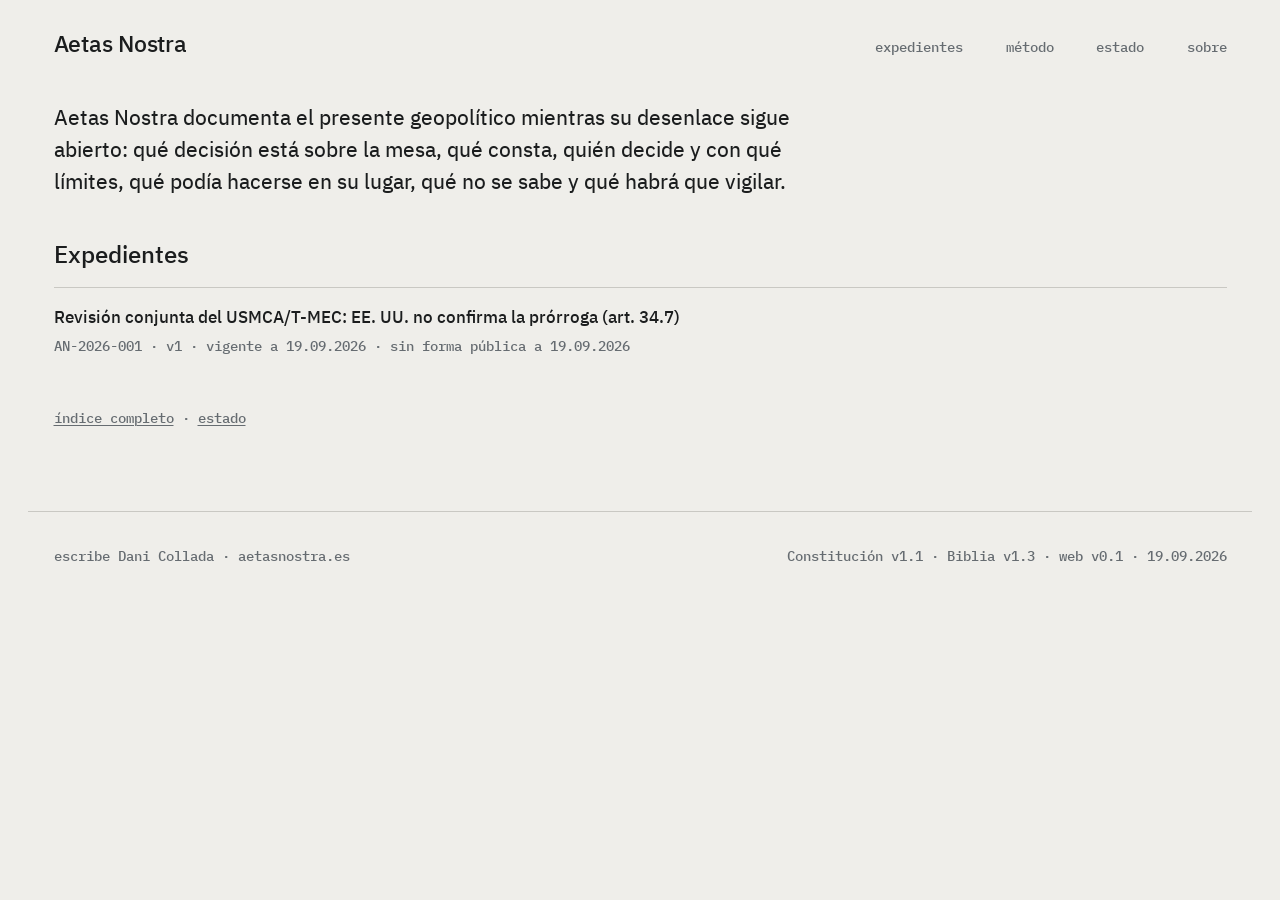
==== index.html @ 775d8df3 "AN-2026-001: formato de cómo citar; pie a Biblia v1.3 Qué: el bloque «Cómo citar» de /AN-2026-001/ y" ====
<!doctype html>
<html lang="es">
<head>
<meta charset="utf-8">
<meta name="viewport" content="width=device-width,initial-scale=1">
<title>Aetas Nostra</title>
<meta name="description" content="Aetas Nostra documenta el presente geopolítico mientras su desenlace sigue abierto: qué decisión está sobre la mesa, qué consta, quién decide y con qué">
<link rel="canonical" href="https://aetasnostra.es">
<link rel="icon" href="/favicon.ico" sizes="16x16 32x32 48x48">
<link rel="icon" href="/favicon.svg" type="image/svg+xml">
<link rel="apple-touch-icon" href="/apple-touch-icon-180.png">
<link rel="preload" href="/assets/fonts/IBMPlexSans-Text.woff2" as="font" type="font/woff2" crossorigin>
<link rel="preload" href="/assets/fonts/IBMPlexSans-Medium.woff2" as="font" type="font/woff2" crossorigin>
<link rel="preload" href="/assets/fonts/IBMPlexMono-Medium.woff2" as="font" type="font/woff2" crossorigin>
<style>
/* aetasnostra.es · v0.1 · 19.09.2026
   Tokens: página #EFEEEA · tinta #1B1D1E · aparato #666C71 (biblia #6A7075; oscurecido 4/255 por canal el 19.09.2026 para contraste 4,58:1 sobre página) · carmín #9A4448 (solo disputa, revisión, retención)
   Tipografía: IBM Plex Sans (afirma) · IBM Plex Mono (aparato). Servidas desde el propio dominio (cap. 5, 7.1). */

@font-face{font-family:"IBM Plex Sans";font-weight:450;font-style:normal;font-display:swap;src:url(/assets/fonts/IBMPlexSans-Text.woff2) format("woff2")}
@font-face{font-family:"IBM Plex Sans";font-weight:500;font-style:normal;font-display:swap;src:url(/assets/fonts/IBMPlexSans-Medium.woff2) format("woff2")}
@font-face{font-family:"IBM Plex Mono";font-weight:500;font-style:normal;font-display:swap;src:url(/assets/fonts/IBMPlexMono-Medium.woff2) format("woff2")}

:root{
  --pagina:#EFEEEA; --tinta:#1B1D1E; --aparato:#666C71; --carmin:#9A4448; --linea:#C9C8C3;
  --sans:"IBM Plex Sans",system-ui,-apple-system,"Segoe UI",Helvetica,Arial,sans-serif;
  --mono:"IBM Plex Mono",ui-monospace,Menlo,Consolas,monospace;
  --ancho:72rem; --margen:1.5rem;
}
*{box-sizing:border-box}
html{background:var(--pagina);color:var(--tinta);font-family:var(--sans);font-weight:450;font-size:17px;line-height:1.5;-webkit-text-size-adjust:100%}
body{margin:0;background:var(--pagina)}
a{color:inherit;text-decoration:underline;text-decoration-thickness:1px;text-underline-offset:.16em}
a:hover{text-decoration-thickness:2px}
img{max-width:100%;height:auto}

.cab{max-width:var(--ancho);margin:0 auto;padding:1.5rem var(--margen) 0;display:flex;justify-content:space-between;align-items:baseline;gap:1rem;flex-wrap:wrap}
.cab .marca{font-family:var(--sans);font-weight:500;font-size:1.35rem;letter-spacing:-.005em;text-decoration:none}
.cab nav{font-family:var(--mono);font-size:.82rem;color:var(--aparato);display:flex;gap:1.25rem;flex-wrap:wrap}
.cab nav a{text-decoration:none;margin-left:1.25rem}
.cab nav a:first-child{margin-left:0}
.cab nav a:hover{text-decoration:underline}

main{max-width:var(--ancho);margin:0 auto;padding:2.5rem var(--margen) 4rem}
.pie{max-width:var(--ancho);margin:0 auto;padding:2rem var(--margen) 3rem;border-top:1px solid var(--linea);font-family:var(--mono);font-size:.8rem;color:var(--aparato);display:flex;gap:1.25rem;flex-wrap:wrap;justify-content:space-between}

h1,h2,h3,h4{font-family:var(--sans);font-weight:500;line-height:1.2;margin:0 0 .75em}
h1{font-size:2rem;letter-spacing:-.01em;max-width:44rem}
h2{font-size:1.4rem;margin-top:2.5rem}
h3{font-size:1.1rem;margin-top:2rem}
h4{font-size:1rem;margin-top:1.5rem;font-weight:500}
p{margin:0 0 1em;max-width:44rem}
ul,ol{max-width:44rem;padding-left:1.4rem}
li{margin:.3em 0}
strong{font-weight:500}
blockquote{margin:1.5em 0;padding-left:1rem;border-left:2px solid var(--linea);color:var(--tinta)}
hr{border:0;border-top:1px solid var(--linea);margin:2.5rem 0}

.ap,code,pre,table,.ident,.ficha{font-family:var(--mono)}
.ap{font-size:.85rem;color:var(--aparato)}
.ident{font-size:.85rem;color:var(--aparato)}
code{font-size:.9em;background:transparent}
pre{font-size:.85rem;line-height:1.5;overflow-x:auto;padding:1rem;border:1px solid var(--linea);background:transparent;max-width:none;white-space:pre-wrap}
table{border-collapse:collapse;font-size:.85rem;line-height:1.45;display:block;overflow-x:auto;max-width:100%;margin:1.25em 0}
th,td{text-align:left;vertical-align:top;padding:.5rem .75rem .5rem 0;border-bottom:1px solid var(--linea)}
th{font-weight:500;color:var(--aparato)}

.def{font-size:1.25rem;font-weight:450;letter-spacing:0;line-height:1.5;max-width:44rem;margin:0 0 2.5rem}
.exp{border-top:1px solid var(--linea);padding:1rem 0}
.exp a{text-decoration:none;font-weight:500}
.exp a:hover{text-decoration:underline}
.exp .ap{display:block;margin-top:.25rem}

.cabecera-exp{font-family:var(--mono);font-size:.85rem;color:var(--aparato);line-height:1.6;border:1px solid var(--linea);padding:1rem;margin:0 0 2.5rem;white-space:pre-wrap}
.citar{border:1px solid var(--linea);padding:1rem;font-family:var(--mono);font-size:.85rem;line-height:1.6;white-space:pre-wrap;margin:1.5em 0}
.estado-lin{font-family:var(--mono);font-size:.85rem;color:var(--aparato)}

.carmin{color:var(--carmin)}
.retenido,.disputada,.revisada{font-family:var(--mono);color:var(--carmin)}

.aviso{font-family:var(--mono);font-size:.85rem;color:var(--aparato);border-top:1px solid var(--linea);border-bottom:1px solid var(--linea);padding:1rem 0;margin:2rem 0}

@media (max-width:640px){
  html{font-size:16px}
  h1{font-size:1.6rem}
  .cab{padding-top:1rem}
}
</style>
<meta name="robots" content="index,follow">
</head>
<body>
<header class="cab">
  <a class="marca" href="/">Aetas Nostra</a>
  <nav>
    <a href="/expedientes/">expedientes</a>
    <a href="/metodo/">método</a>
    <a href="/estado/">estado</a>
    <a href="/sobre/">sobre</a>
  </nav>
</header>
<main>

<h1 class="def">Aetas Nostra documenta el presente geopolítico mientras su desenlace sigue abierto: qué decisión está sobre la mesa, qué consta, quién decide y con qué límites, qué podía hacerse en su lugar, qué no se sabe y qué habrá que vigilar.</h1>
<h2>Expedientes</h2>
<div class="exp">
  <a href="/AN-2026-001/">Revisión conjunta del USMCA/T-MEC: EE. UU. no confirma la prórroga (art. 34.7)</a>
  <span class="ap">AN-2026-001 · v1 · vigente a 19.09.2026 · sin forma pública a 19.09.2026</span>
</div>
<p class="ap" style="margin-top:2rem"><a href="/expedientes/">índice completo</a> · <a href="/estado/">estado</a></p>

</main>
<footer class="pie">
  <span>escribe Dani Collada · aetasnostra.es</span>
  <span>Constitución v1.1 · Biblia v1.3 · web v0.1 · 19.09.2026</span>
</footer>
</body>
</html>
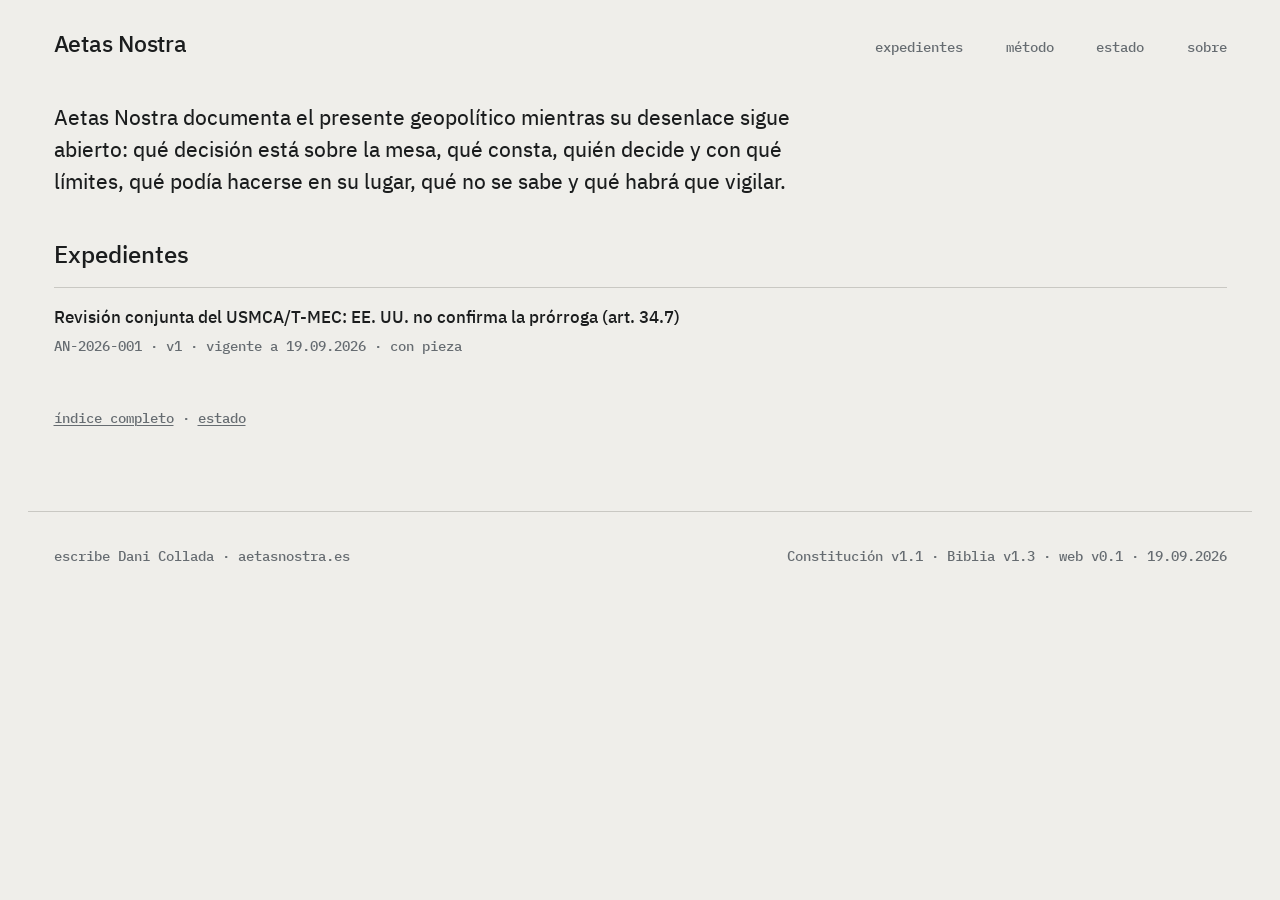
==== commit e53ef6a6: "portada: AN-2026-001 con pieza Qué: en la línea de AN-2026-001 de la portada, «sin forma pública a 1" ====
--- a/index.html
+++ b/index.html
@@ -104,7 +104,7 @@
 <h2>Expedientes</h2>
 <div class="exp">
   <a href="/AN-2026-001/">Revisión conjunta del USMCA/T-MEC: EE. UU. no confirma la prórroga (art. 34.7)</a>
-  <span class="ap">AN-2026-001 · v1 · vigente a 19.09.2026 · sin forma pública a 19.09.2026</span>
+  <span class="ap">AN-2026-001 · v1 · vigente a 19.09.2026 · con pieza</span>
 </div>
 <p class="ap" style="margin-top:2rem"><a href="/expedientes/">índice completo</a> · <a href="/estado/">estado</a></p>
 
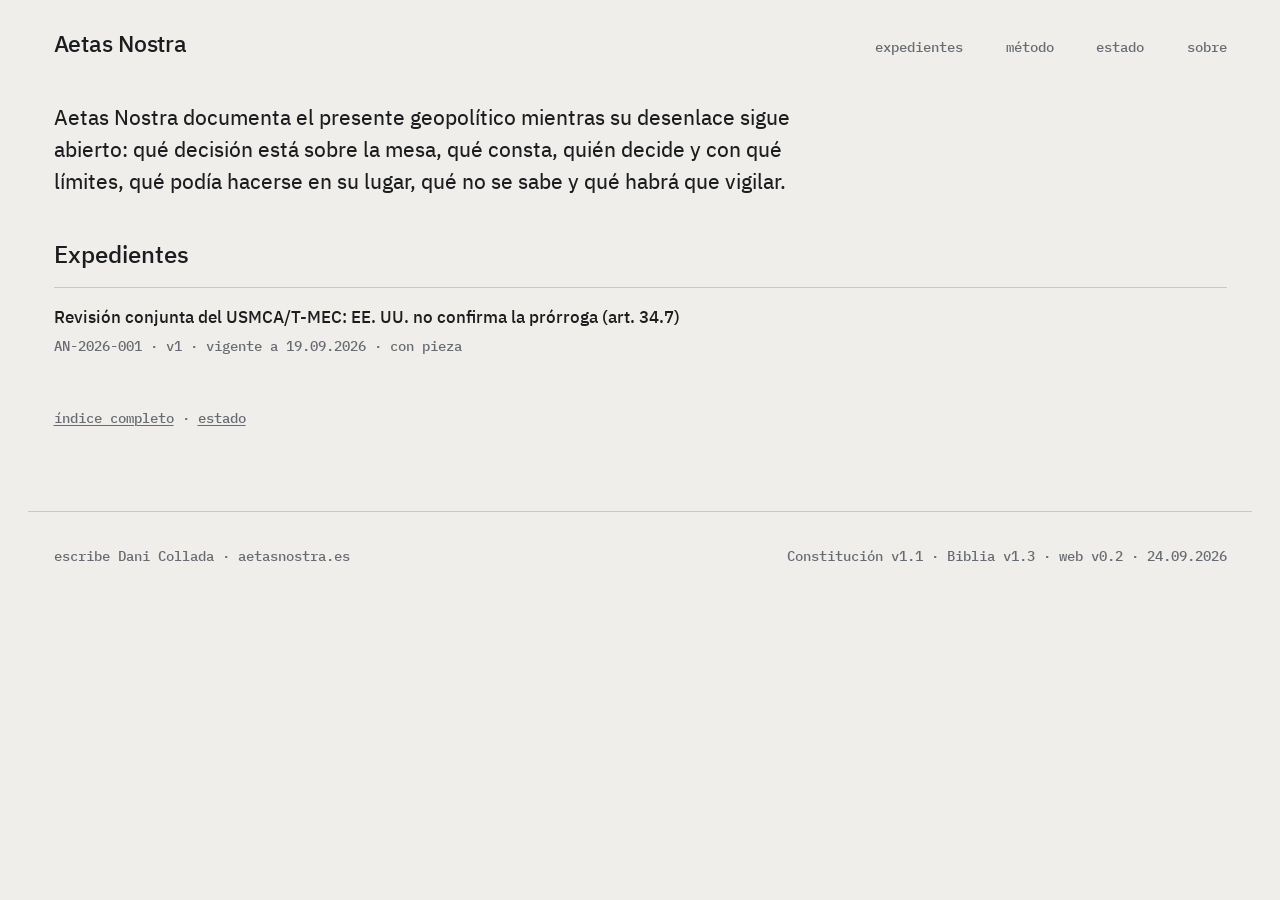
==== commit 1b0612f0: "pie: web v0.2 · 24.09.2026 en todas las páginas Qué: en el pie de las ocho páginas, «web v0.1 · 19.0" ====
--- a/index.html
+++ b/index.html
@@ -80,6 +80,8 @@
 
 .aviso{font-family:var(--mono);font-size:.85rem;color:var(--aparato);border-top:1px solid var(--linea);border-bottom:1px solid var(--linea);padding:1rem 0;margin:2rem 0}
 
+.pieza{max-width:720px}
+
 @media (max-width:640px){
   html{font-size:16px}
   h1{font-size:1.6rem}
@@ -111,7 +113,7 @@
 </main>
 <footer class="pie">
   <span>escribe Dani Collada · aetasnostra.es</span>
-  <span>Constitución v1.1 · Biblia v1.3 · web v0.1 · 19.09.2026</span>
+  <span>Constitución v1.1 · Biblia v1.3 · web v0.2 · 24.09.2026</span>
 </footer>
 </body>
 </html>
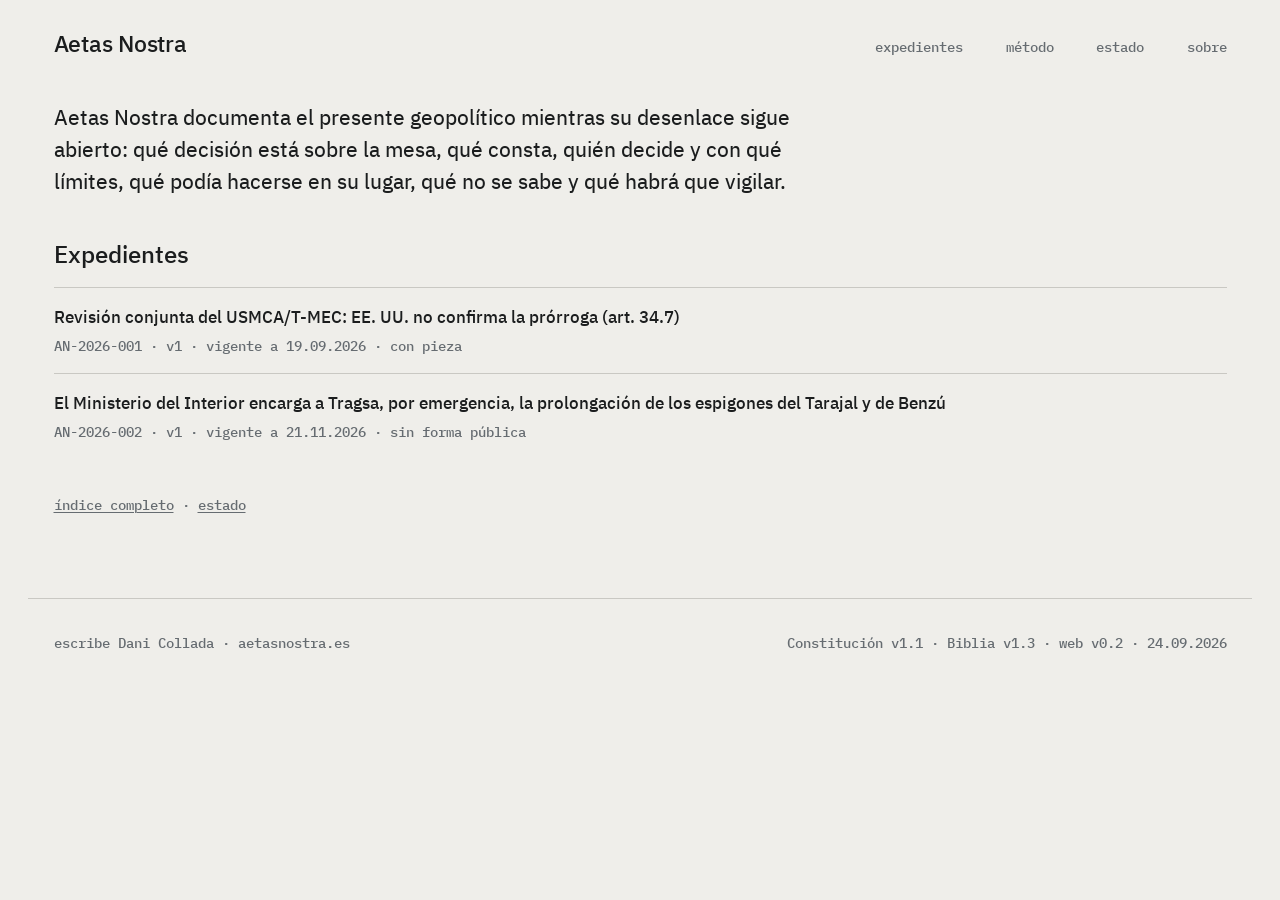
==== commit d77d8778: "AN-2026-002: expediente v1 con miniatura, publicado 21.11.2026 Página, versión v1, texto exportable " ====
--- a/index.html
+++ b/index.html
@@ -5,7 +5,10 @@
 <meta name="viewport" content="width=device-width,initial-scale=1">
 <title>Aetas Nostra</title>
 <meta name="description" content="Aetas Nostra documenta el presente geopolítico mientras su desenlace sigue abierto: qué decisión está sobre la mesa, qué consta, quién decide y con qué">
-<link rel="canonical" href="https://aetasnostra.es">
+<link rel="canonical" href="https://aetasnostra.es/">
+<meta property="og:site_name" content="Aetas Nostra">
+<meta property="og:locale" content="es_ES">
+<meta property="og:type" content="website">
 <link rel="icon" href="/favicon.ico" sizes="16x16 32x32 48x48">
 <link rel="icon" href="/favicon.svg" type="image/svg+xml">
 <link rel="apple-touch-icon" href="/apple-touch-icon-180.png">
@@ -89,6 +92,52 @@
 }
 </style>
 <meta name="robots" content="index,follow">
+<script type="application/ld+json" id="an-marcado">
+{
+  "@context": "https://schema.org",
+  "@graph": [
+    {
+      "@type": "WebSite",
+      "@id": "https://aetasnostra.es/#sitio",
+      "name": "Aetas Nostra",
+      "alternateName": [
+        "aetasnostra.es"
+      ],
+      "url": "https://aetasnostra.es/",
+      "inLanguage": "es",
+      "publisher": {
+        "@id": "https://aetasnostra.es/#organizacion"
+      }
+    },
+    {
+      "@type": "Organization",
+      "@id": "https://aetasnostra.es/#organizacion",
+      "name": "Aetas Nostra",
+      "alternateName": [
+        "aetasnostra.es"
+      ],
+      "url": "https://aetasnostra.es/",
+      "logo": "https://aetasnostra.es/icon-512.png",
+      "description": "Aetas Nostra documenta el presente geopolítico mientras su desenlace sigue abierto: qué decisión está sobre la mesa, qué consta, quién decide y con qué límites, qué podía hacerse en su lugar, qué no se sabe y qué habrá que vigilar.",
+      "publishingPrinciples": "https://aetasnostra.es/metodo/",
+      "ownershipFundingInfo": "https://aetasnostra.es/estado/",
+      "sameAs": [
+        "https://www.youtube.com/channel/UCLE0oEYYG_L3g4mQe-3KcpQ"
+      ]
+    },
+    {
+      "@type": "WebPage",
+      "@id": "https://aetasnostra.es/",
+      "url": "https://aetasnostra.es/",
+      "name": "Aetas Nostra",
+      "inLanguage": "es",
+      "isPartOf": {
+        "@id": "https://aetasnostra.es/#sitio"
+      }
+    }
+  ]
+}
+</script>
 </head>
 <body>
 <header class="cab">
@@ -108,6 +157,10 @@
   <a href="/AN-2026-001/">Revisión conjunta del USMCA/T-MEC: EE. UU. no confirma la prórroga (art. 34.7)</a>
   <span class="ap">AN-2026-001 · v1 · vigente a 19.09.2026 · con pieza</span>
 </div>
+<div class="exp">
+  <a href="/AN-2026-002/">El Ministerio del Interior encarga a Tragsa, por emergencia, la prolongación de los espigones del Tarajal y de Benzú</a>
+  <span class="ap">AN-2026-002 · v1 · vigente a 21.11.2026 · sin forma pública</span>
+</div>
 <p class="ap" style="margin-top:2rem"><a href="/expedientes/">índice completo</a> · <a href="/estado/">estado</a></p>
 
 </main>
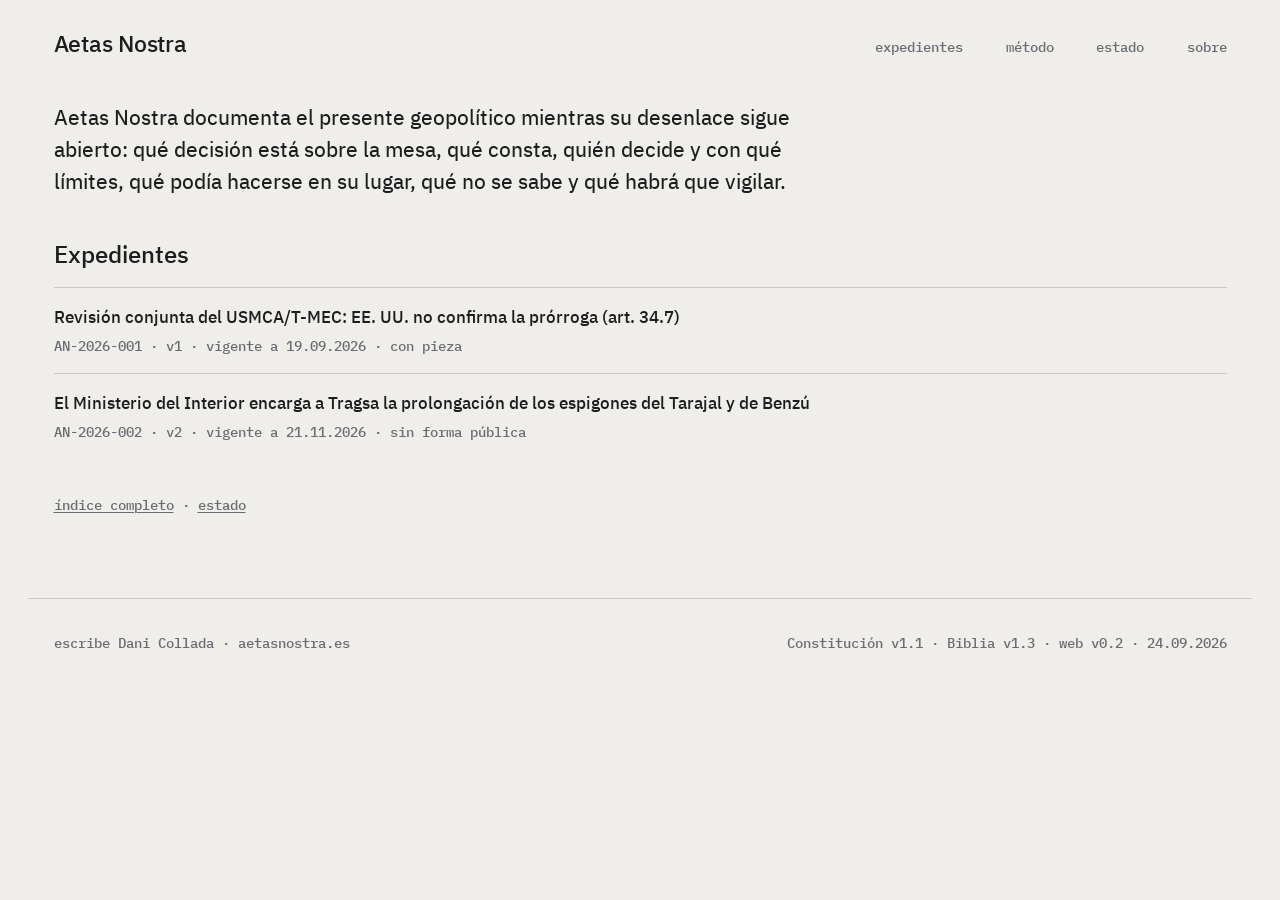
==== commit 1d1c99dd: "AN-2026-002: v2 del expediente, título de 99 caracteres Cambia solo el título (la plataforma de víde" ====
--- a/index.html
+++ b/index.html
@@ -158,8 +158,8 @@
   <span class="ap">AN-2026-001 · v1 · vigente a 19.09.2026 · con pieza</span>
 </div>
 <div class="exp">
-  <a href="/AN-2026-002/">El Ministerio del Interior encarga a Tragsa, por emergencia, la prolongación de los espigones del Tarajal y de Benzú</a>
-  <span class="ap">AN-2026-002 · v1 · vigente a 21.11.2026 · sin forma pública</span>
+  <a href="/AN-2026-002/">El Ministerio del Interior encarga a Tragsa la prolongación de los espigones del Tarajal y de Benzú</a>
+  <span class="ap">AN-2026-002 · v2 · vigente a 21.11.2026 · sin forma pública</span>
 </div>
 <p class="ap" style="margin-top:2rem"><a href="/expedientes/">índice completo</a> · <a href="/estado/">estado</a></p>
 
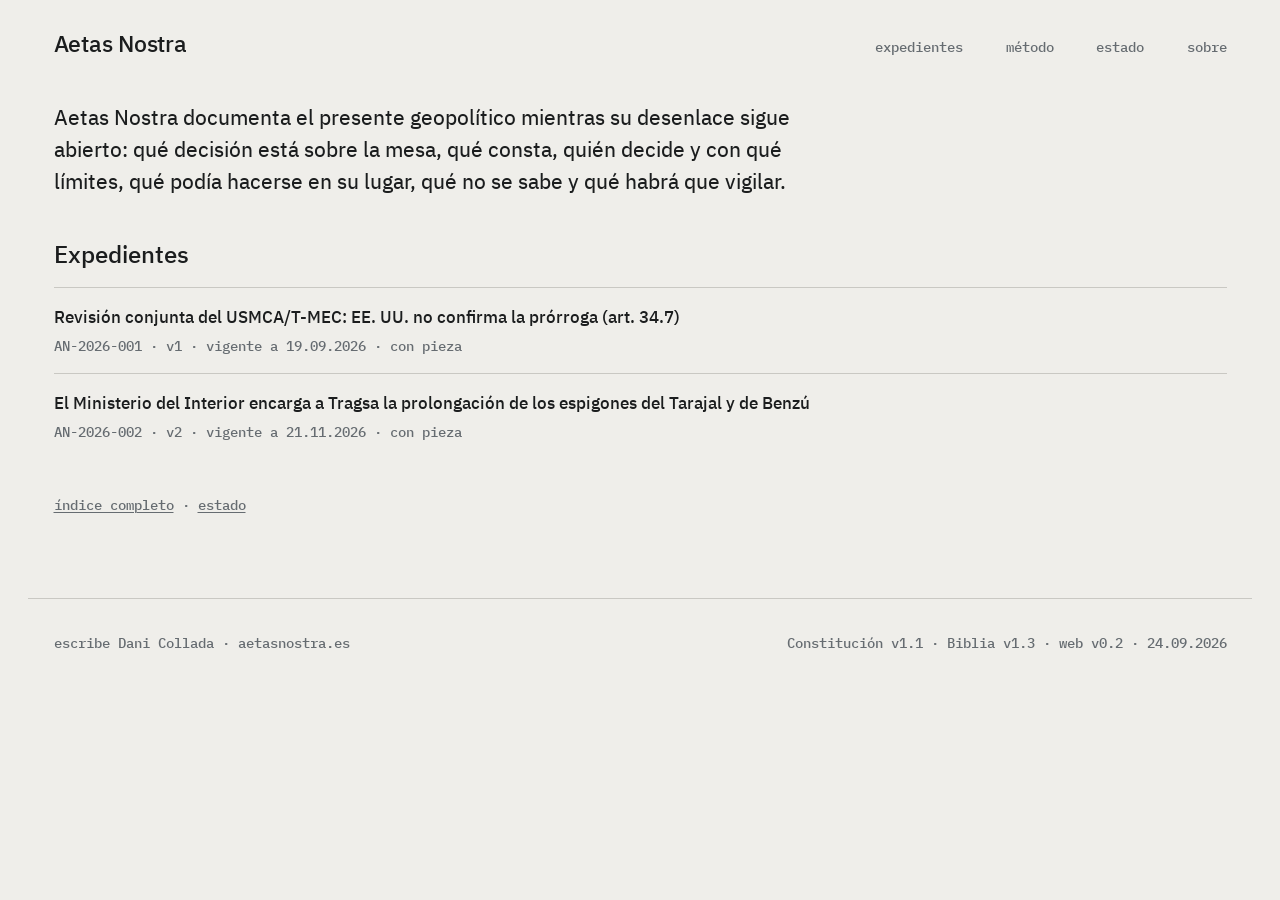
==== commit d3cd21c9: "AN-2026-002: pieza v2 en la página del expediente, con marcadores · publicada 21.11.2026 Como AN-202" ====
--- a/index.html
+++ b/index.html
@@ -159,7 +159,7 @@
 </div>
 <div class="exp">
   <a href="/AN-2026-002/">El Ministerio del Interior encarga a Tragsa la prolongación de los espigones del Tarajal y de Benzú</a>
-  <span class="ap">AN-2026-002 · v2 · vigente a 21.11.2026 · sin forma pública</span>
+  <span class="ap">AN-2026-002 · v2 · vigente a 21.11.2026 · con pieza</span>
 </div>
 <p class="ap" style="margin-top:2rem"><a href="/expedientes/">índice completo</a> · <a href="/estado/">estado</a></p>
 
